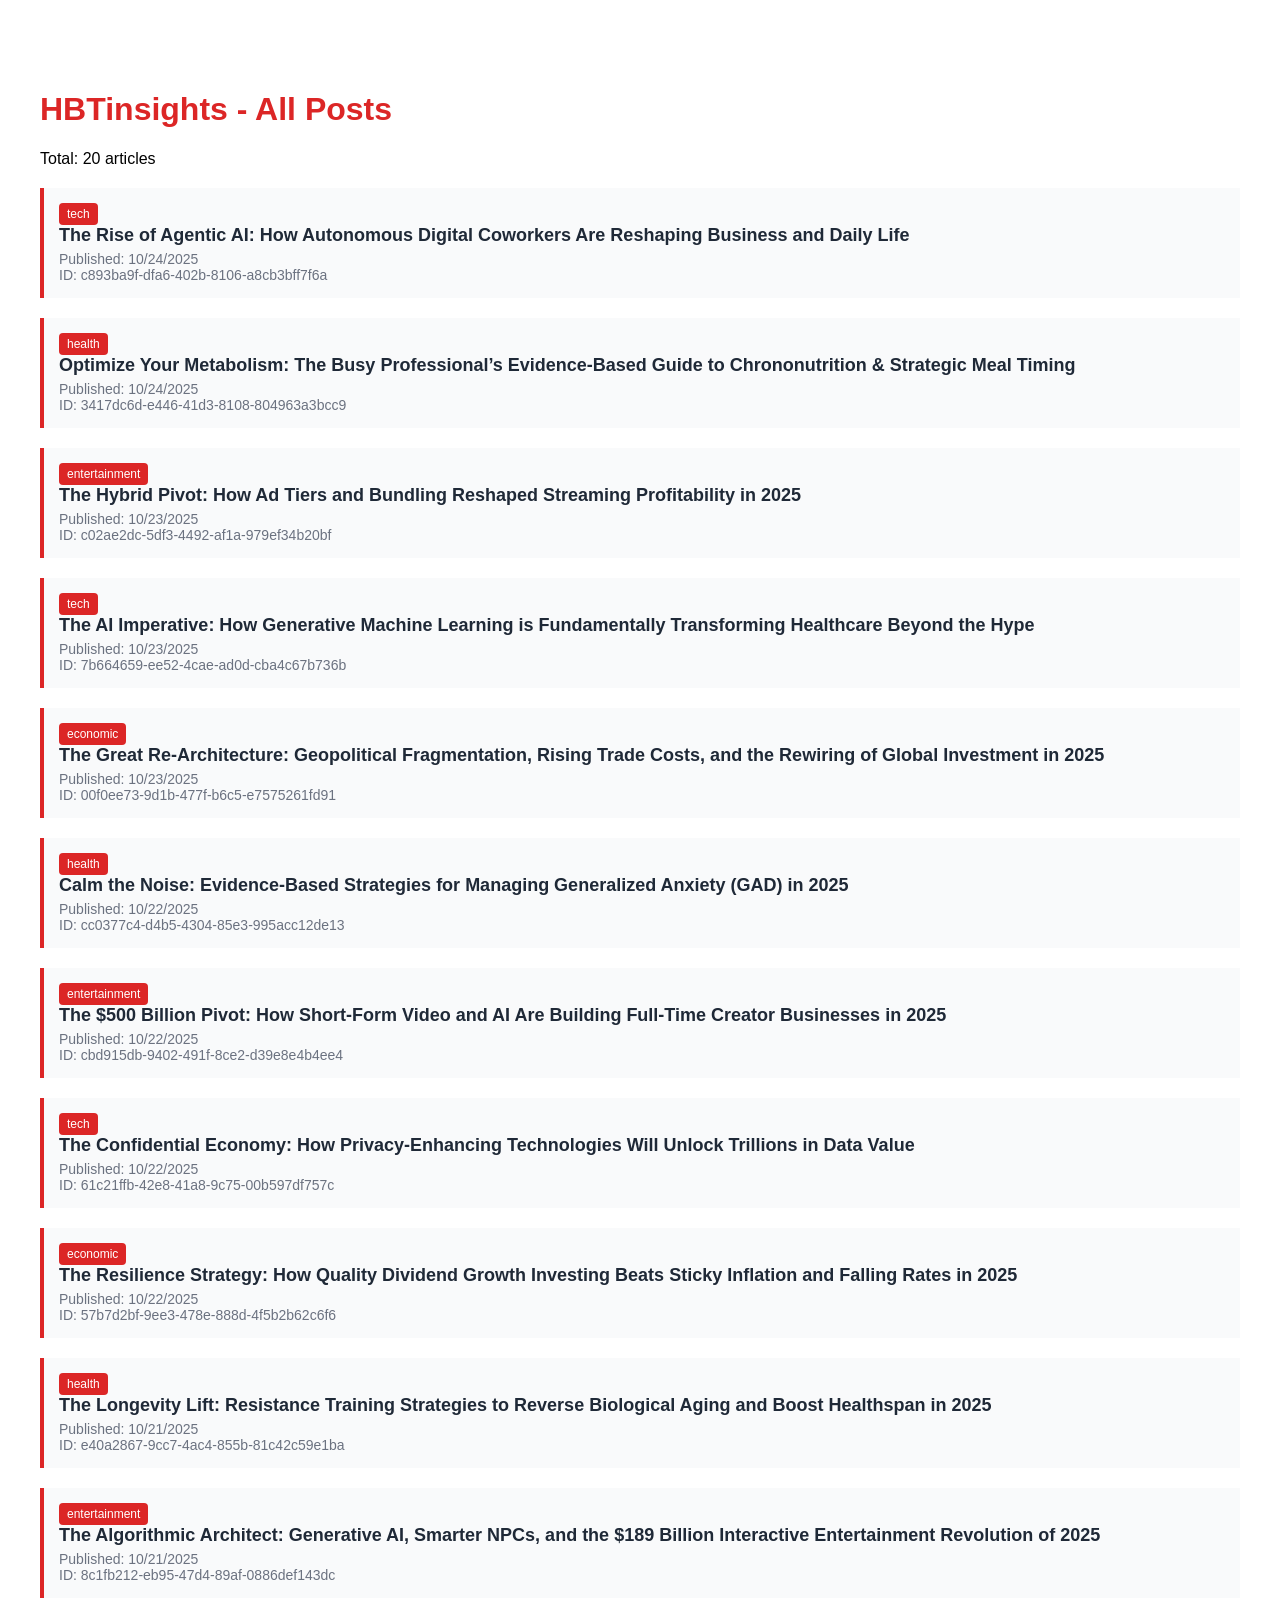
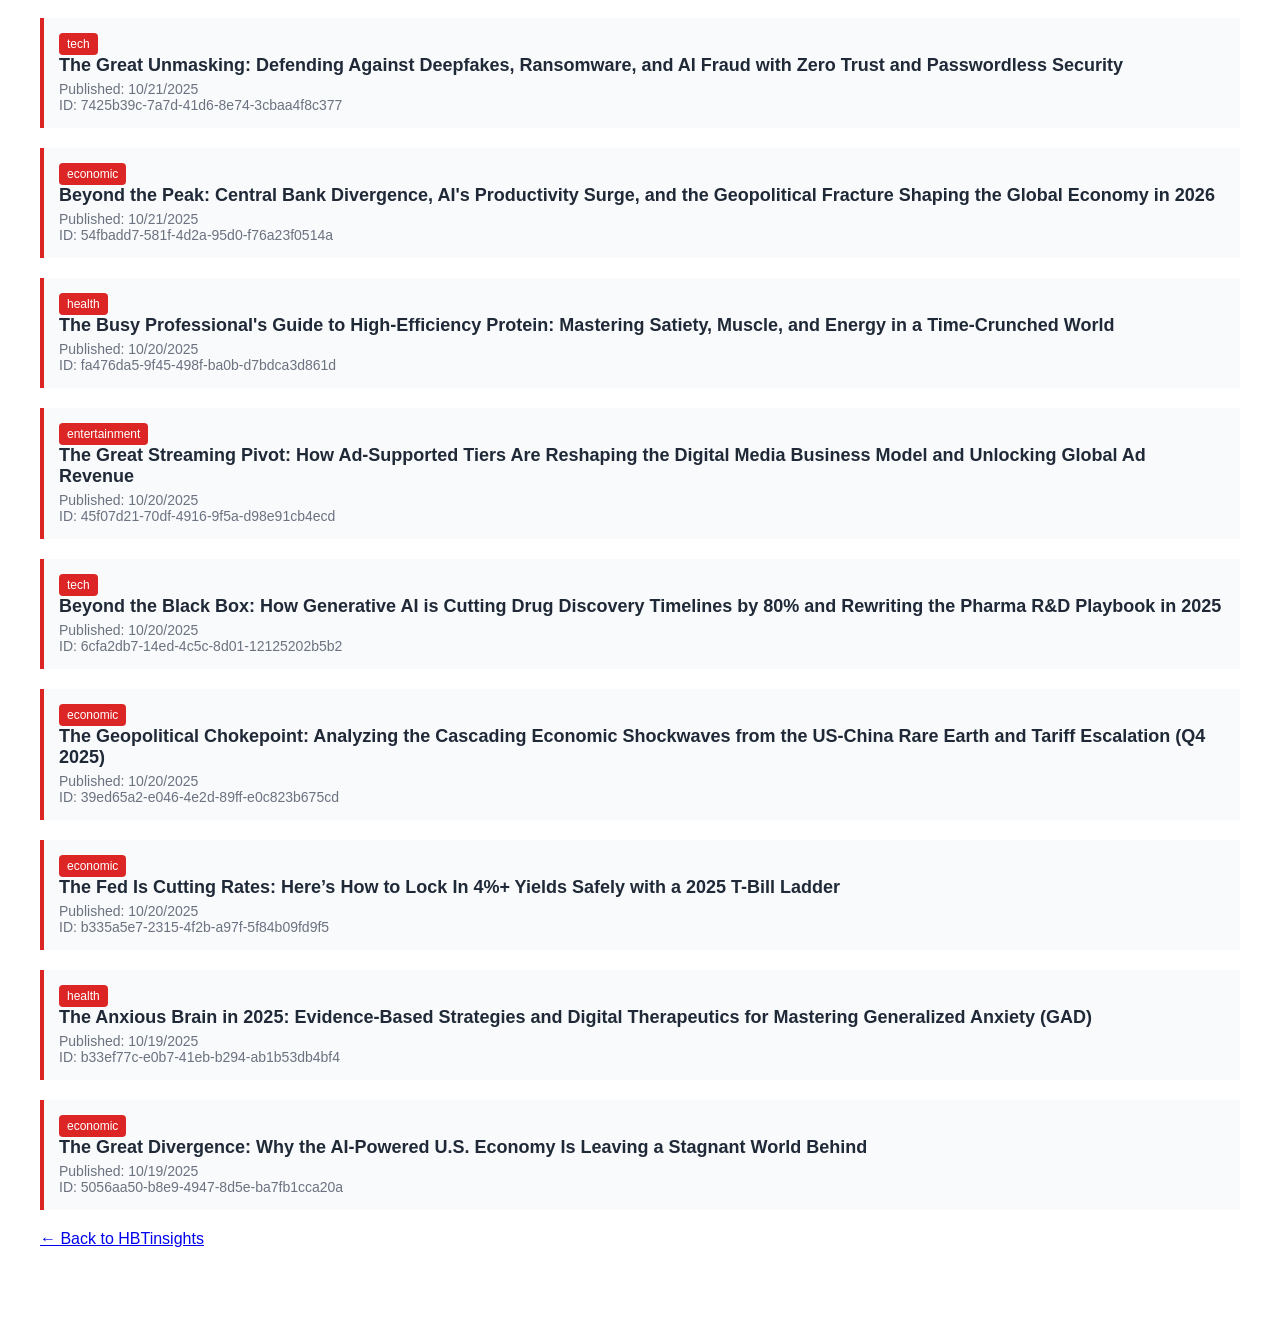
==== posts/index.html @ 68c30e2f "Remove Back to Home on category pages, unify top menu on About/Privacy/Contact, regenerate static co" ====
<!DOCTYPE html>
<html>
<head>
  <meta charset="UTF-8">
  <meta name="viewport" content="width=device-width, initial-scale=1.0">
  <title>All Posts - HBTinsights</title>
  <style>
    body { font-family: Arial, sans-serif; max-width: 1200px; margin: 50px auto; padding: 20px; }
    h1 { color: #dc2626; }
    .post-list { list-style: none; padding: 0; }
    .post-item { margin: 20px 0; padding: 15px; border-left: 4px solid #dc2626; background: #f9fafb; }
    .post-title { font-size: 18px; font-weight: bold; color: #1f2937; margin-bottom: 5px; }
    .post-meta { font-size: 14px; color: #6b7280; }
    .post-category { display: inline-block; padding: 4px 8px; background: #dc2626; color: white; font-size: 12px; border-radius: 4px; margin-right: 10px; }
  </style>
</head>
<body>
  <h1>HBTinsights - All Posts</h1>
  <p>Total: 20 articles</p>
  <ul class="post-list">
    
    <li class="post-item">
      <span class="post-category">tech</span>
      <div class="post-title">The Rise of Agentic AI: How Autonomous Digital Coworkers Are Reshaping Business and Daily Life</div>
      <div class="post-meta">Published: 10/24/2025</div>
      <div class="post-meta">ID: c893ba9f-dfa6-402b-8106-a8cb3bff7f6a</div>
    </li>
    
    <li class="post-item">
      <span class="post-category">health</span>
      <div class="post-title">Optimize Your Metabolism: The Busy Professional’s Evidence-Based Guide to Chrononutrition & Strategic Meal Timing</div>
      <div class="post-meta">Published: 10/24/2025</div>
      <div class="post-meta">ID: 3417dc6d-e446-41d3-8108-804963a3bcc9</div>
    </li>
    
    <li class="post-item">
      <span class="post-category">entertainment</span>
      <div class="post-title">The Hybrid Pivot: How Ad Tiers and Bundling Reshaped Streaming Profitability in 2025</div>
      <div class="post-meta">Published: 10/23/2025</div>
      <div class="post-meta">ID: c02ae2dc-5df3-4492-af1a-979ef34b20bf</div>
    </li>
    
    <li class="post-item">
      <span class="post-category">tech</span>
      <div class="post-title">The AI Imperative: How Generative Machine Learning is Fundamentally Transforming Healthcare Beyond the Hype</div>
      <div class="post-meta">Published: 10/23/2025</div>
      <div class="post-meta">ID: 7b664659-ee52-4cae-ad0d-cba4c67b736b</div>
    </li>
    
    <li class="post-item">
      <span class="post-category">economic</span>
      <div class="post-title">The Great Re-Architecture: Geopolitical Fragmentation, Rising Trade Costs, and the Rewiring of Global Investment in 2025</div>
      <div class="post-meta">Published: 10/23/2025</div>
      <div class="post-meta">ID: 00f0ee73-9d1b-477f-b6c5-e7575261fd91</div>
    </li>
    
    <li class="post-item">
      <span class="post-category">health</span>
      <div class="post-title">Calm the Noise: Evidence-Based Strategies for Managing Generalized Anxiety (GAD) in 2025</div>
      <div class="post-meta">Published: 10/22/2025</div>
      <div class="post-meta">ID: cc0377c4-d4b5-4304-85e3-995acc12de13</div>
    </li>
    
    <li class="post-item">
      <span class="post-category">entertainment</span>
      <div class="post-title">The $500 Billion Pivot: How Short-Form Video and AI Are Building Full-Time Creator Businesses in 2025</div>
      <div class="post-meta">Published: 10/22/2025</div>
      <div class="post-meta">ID: cbd915db-9402-491f-8ce2-d39e8e4b4ee4</div>
    </li>
    
    <li class="post-item">
      <span class="post-category">tech</span>
      <div class="post-title">The Confidential Economy: How Privacy-Enhancing Technologies Will Unlock Trillions in Data Value</div>
      <div class="post-meta">Published: 10/22/2025</div>
      <div class="post-meta">ID: 61c21ffb-42e8-41a8-9c75-00b597df757c</div>
    </li>
    
    <li class="post-item">
      <span class="post-category">economic</span>
      <div class="post-title">The Resilience Strategy: How Quality Dividend Growth Investing Beats Sticky Inflation and Falling Rates in 2025</div>
      <div class="post-meta">Published: 10/22/2025</div>
      <div class="post-meta">ID: 57b7d2bf-9ee3-478e-888d-4f5b2b62c6f6</div>
    </li>
    
    <li class="post-item">
      <span class="post-category">health</span>
      <div class="post-title">The Longevity Lift: Resistance Training Strategies to Reverse Biological Aging and Boost Healthspan in 2025</div>
      <div class="post-meta">Published: 10/21/2025</div>
      <div class="post-meta">ID: e40a2867-9cc7-4ac4-855b-81c42c59e1ba</div>
    </li>
    
    <li class="post-item">
      <span class="post-category">entertainment</span>
      <div class="post-title">The Algorithmic Architect: Generative AI, Smarter NPCs, and the $189 Billion Interactive Entertainment Revolution of 2025</div>
      <div class="post-meta">Published: 10/21/2025</div>
      <div class="post-meta">ID: 8c1fb212-eb95-47d4-89af-0886def143dc</div>
    </li>
    
    <li class="post-item">
      <span class="post-category">tech</span>
      <div class="post-title">The Great Unmasking: Defending Against Deepfakes, Ransomware, and AI Fraud with Zero Trust and Passwordless Security</div>
      <div class="post-meta">Published: 10/21/2025</div>
      <div class="post-meta">ID: 7425b39c-7a7d-41d6-8e74-3cbaa4f8c377</div>
    </li>
    
    <li class="post-item">
      <span class="post-category">economic</span>
      <div class="post-title">Beyond the Peak: Central Bank Divergence, AI's Productivity Surge, and the Geopolitical Fracture Shaping the Global Economy in 2026</div>
      <div class="post-meta">Published: 10/21/2025</div>
      <div class="post-meta">ID: 54fbadd7-581f-4d2a-95d0-f76a23f0514a</div>
    </li>
    
    <li class="post-item">
      <span class="post-category">health</span>
      <div class="post-title">The Busy Professional's Guide to High-Efficiency Protein: Mastering Satiety, Muscle, and Energy in a Time-Crunched World</div>
      <div class="post-meta">Published: 10/20/2025</div>
      <div class="post-meta">ID: fa476da5-9f45-498f-ba0b-d7bdca3d861d</div>
    </li>
    
    <li class="post-item">
      <span class="post-category">entertainment</span>
      <div class="post-title">The Great Streaming Pivot: How Ad-Supported Tiers Are Reshaping the Digital Media Business Model and Unlocking Global Ad Revenue</div>
      <div class="post-meta">Published: 10/20/2025</div>
      <div class="post-meta">ID: 45f07d21-70df-4916-9f5a-d98e91cb4ecd</div>
    </li>
    
    <li class="post-item">
      <span class="post-category">tech</span>
      <div class="post-title">Beyond the Black Box: How Generative AI is Cutting Drug Discovery Timelines by 80% and Rewriting the Pharma R&D Playbook in 2025</div>
      <div class="post-meta">Published: 10/20/2025</div>
      <div class="post-meta">ID: 6cfa2db7-14ed-4c5c-8d01-12125202b5b2</div>
    </li>
    
    <li class="post-item">
      <span class="post-category">economic</span>
      <div class="post-title">The Geopolitical Chokepoint: Analyzing the Cascading Economic Shockwaves from the US-China Rare Earth and Tariff Escalation (Q4 2025)</div>
      <div class="post-meta">Published: 10/20/2025</div>
      <div class="post-meta">ID: 39ed65a2-e046-4e2d-89ff-e0c823b675cd</div>
    </li>
    
    <li class="post-item">
      <span class="post-category">economic</span>
      <div class="post-title">The Fed Is Cutting Rates: Here’s How to Lock In 4%+ Yields Safely with a 2025 T-Bill Ladder</div>
      <div class="post-meta">Published: 10/20/2025</div>
      <div class="post-meta">ID: b335a5e7-2315-4f2b-a97f-5f84b09fd9f5</div>
    </li>
    
    <li class="post-item">
      <span class="post-category">health</span>
      <div class="post-title">The Anxious Brain in 2025: Evidence-Based Strategies and Digital Therapeutics for Mastering Generalized Anxiety (GAD)</div>
      <div class="post-meta">Published: 10/19/2025</div>
      <div class="post-meta">ID: b33ef77c-e0b7-41eb-b294-ab1b53db4bf4</div>
    </li>
    
    <li class="post-item">
      <span class="post-category">economic</span>
      <div class="post-title">The Great Divergence: Why the AI-Powered U.S. Economy Is Leaving a Stagnant World Behind</div>
      <div class="post-meta">Published: 10/19/2025</div>
      <div class="post-meta">ID: 5056aa50-b8e9-4947-8d5e-ba7fb1cca20a</div>
    </li>
    
  </ul>
  <p><a href="/">← Back to HBTinsights</a></p>
</body>
</html>
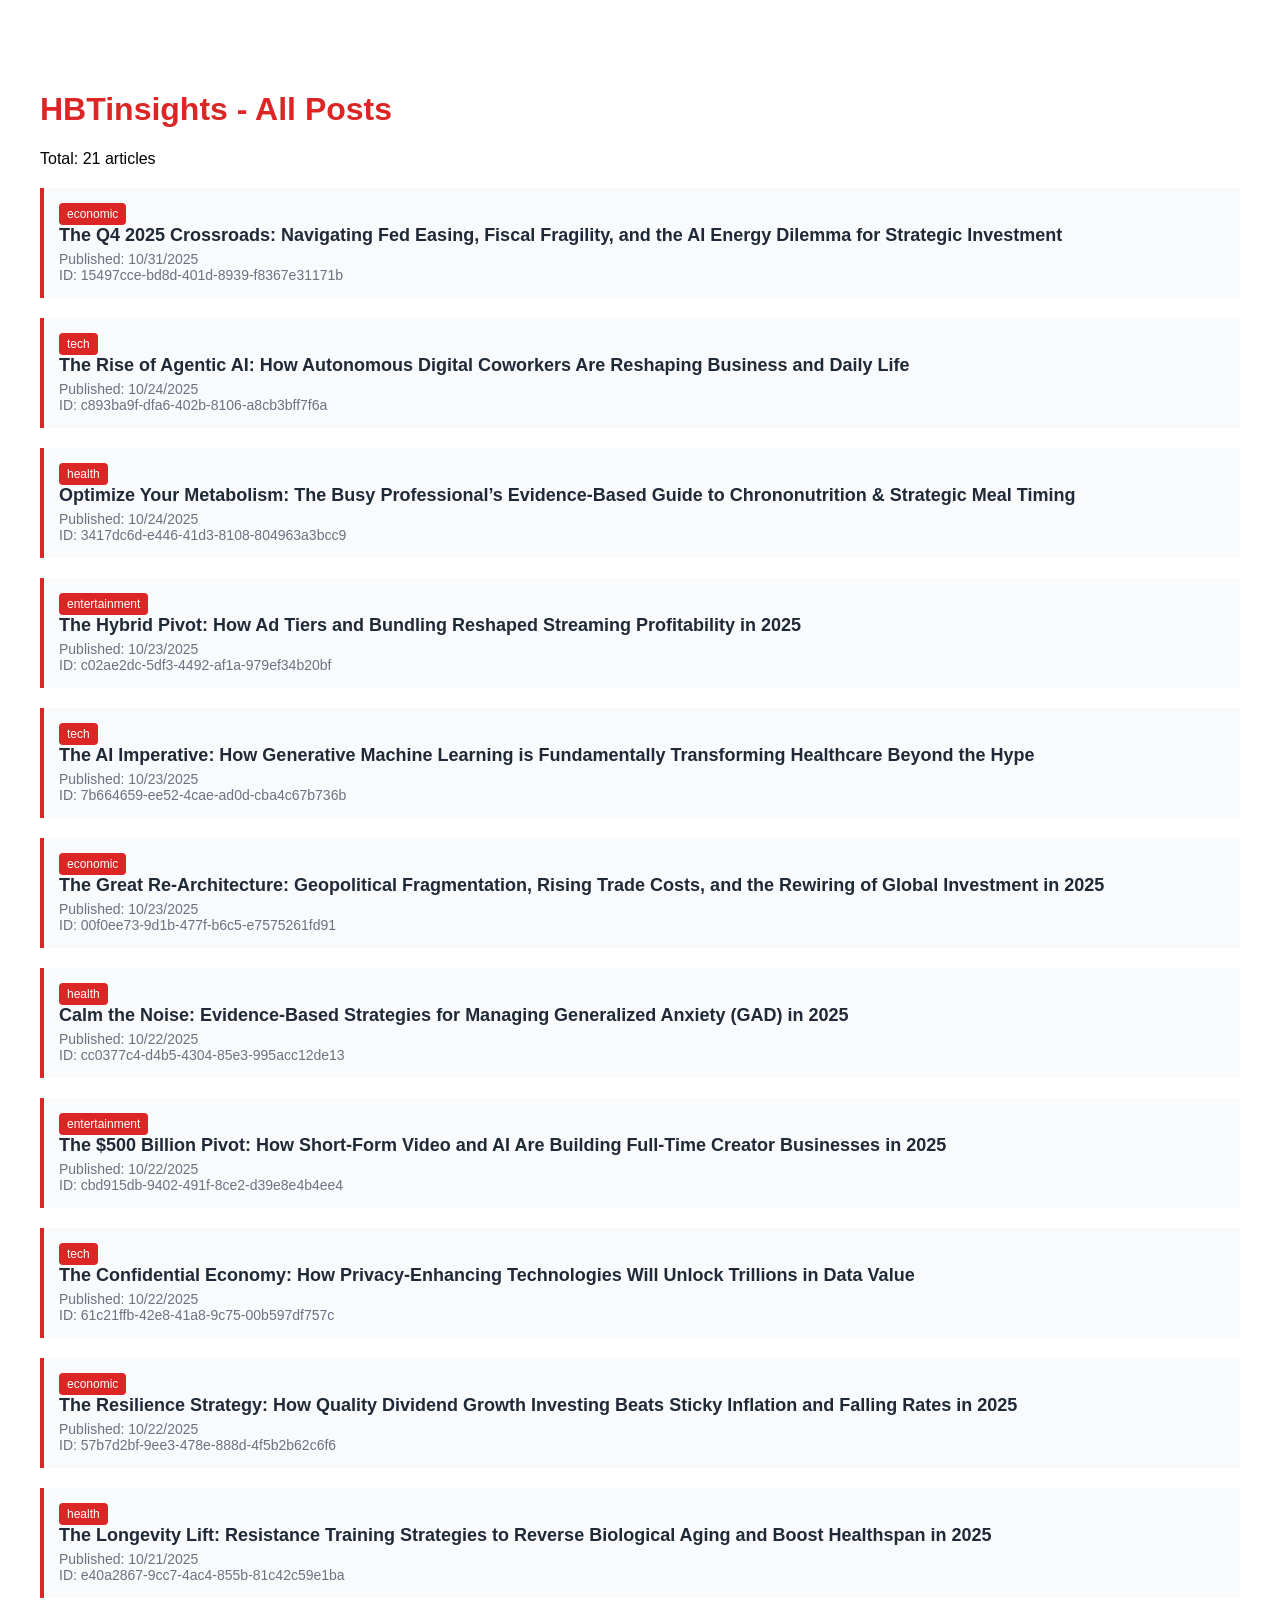
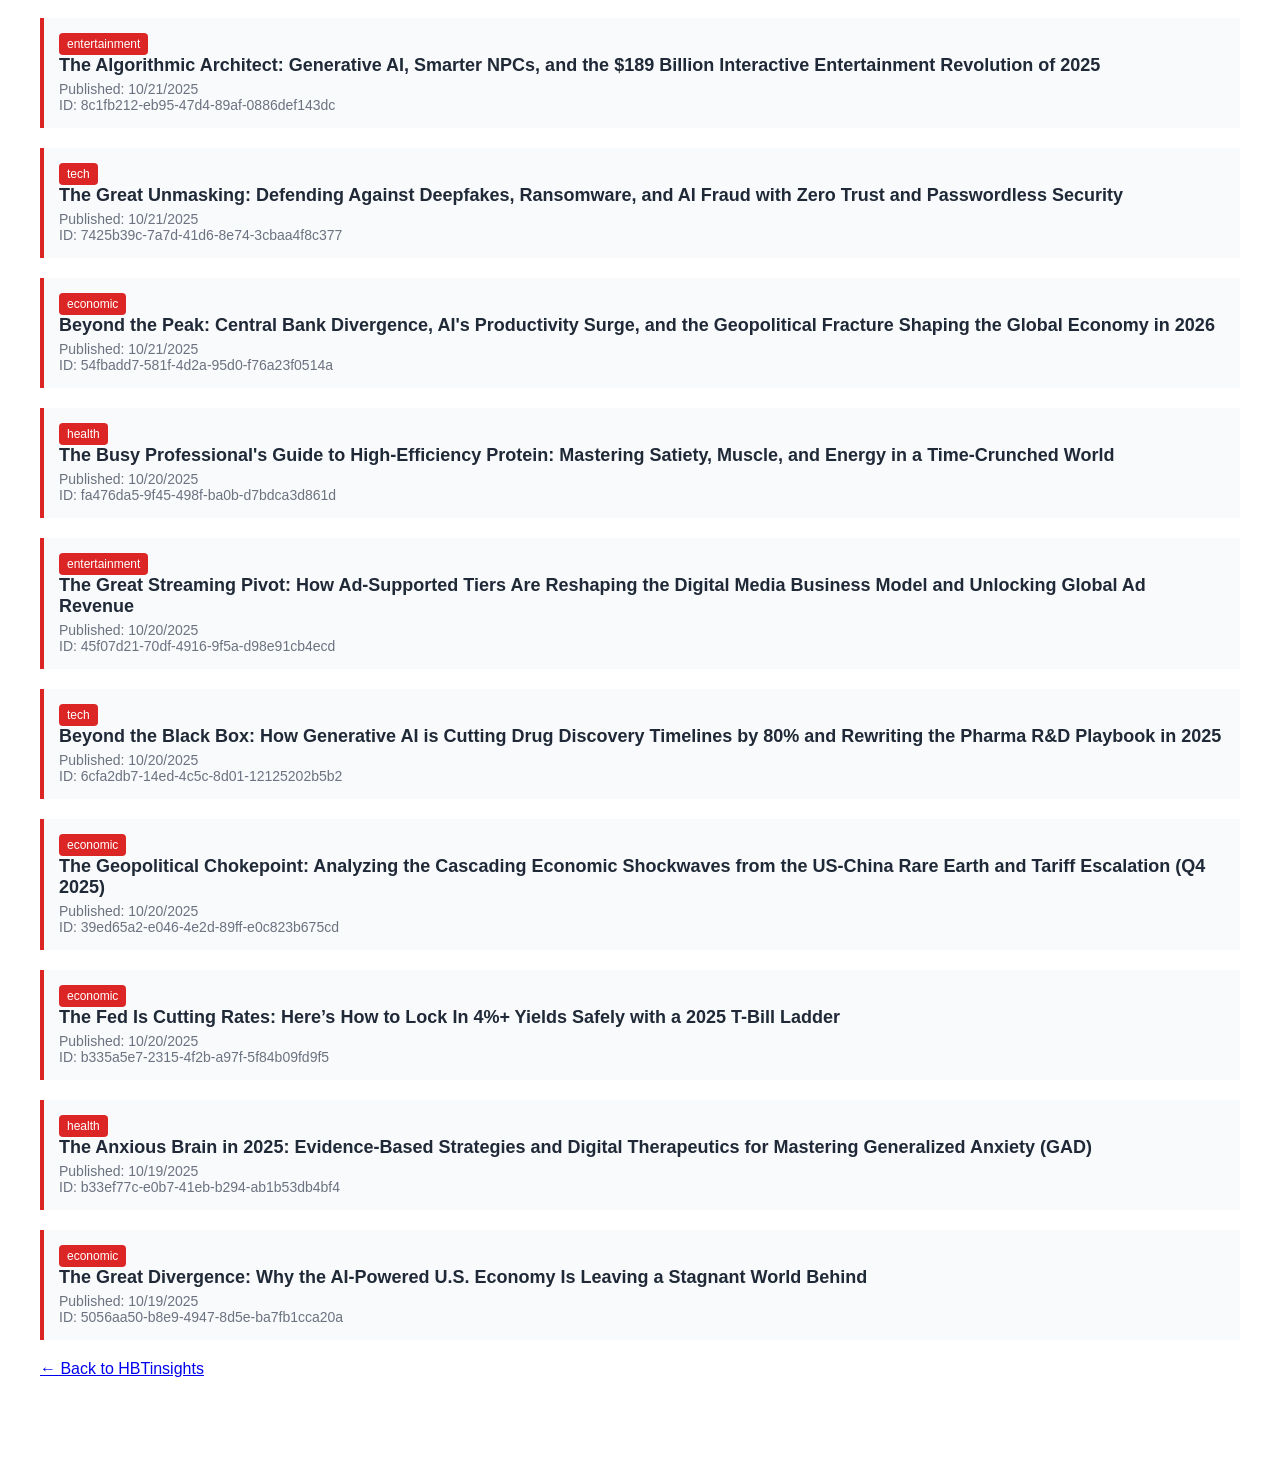
==== commit a7d42cf7: "updated post" ====
--- a/posts/index.html
+++ b/posts/index.html
@@ -16,8 +16,15 @@
 </head>
 <body>
   <h1>HBTinsights - All Posts</h1>
-  <p>Total: 20 articles</p>
+  <p>Total: 21 articles</p>
   <ul class="post-list">
+    
+    <li class="post-item">
+      <span class="post-category">economic</span>
+      <div class="post-title">The Q4 2025 Crossroads: Navigating Fed Easing, Fiscal Fragility, and the AI Energy Dilemma for Strategic Investment</div>
+      <div class="post-meta">Published: 10/31/2025</div>
+      <div class="post-meta">ID: 15497cce-bd8d-401d-8939-f8367e31171b</div>
+    </li>
     
     <li class="post-item">
       <span class="post-category">tech</span>
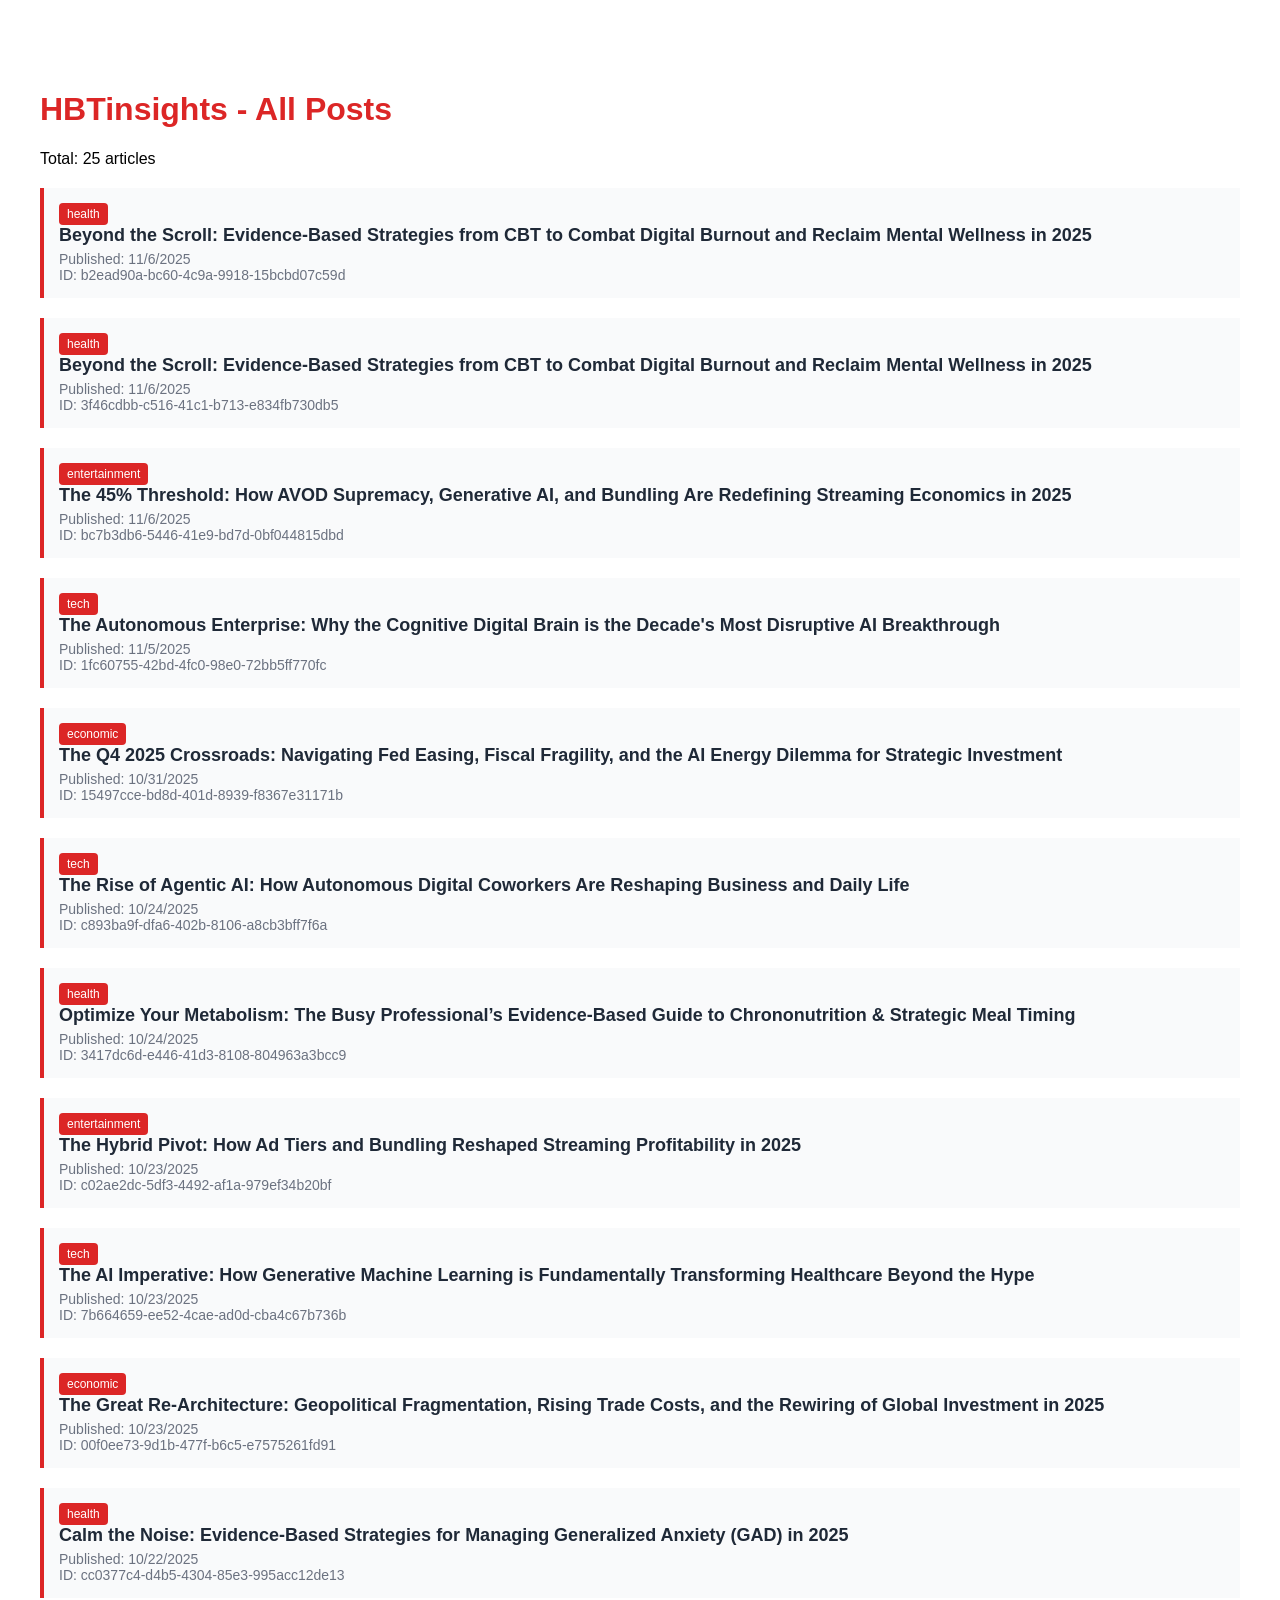
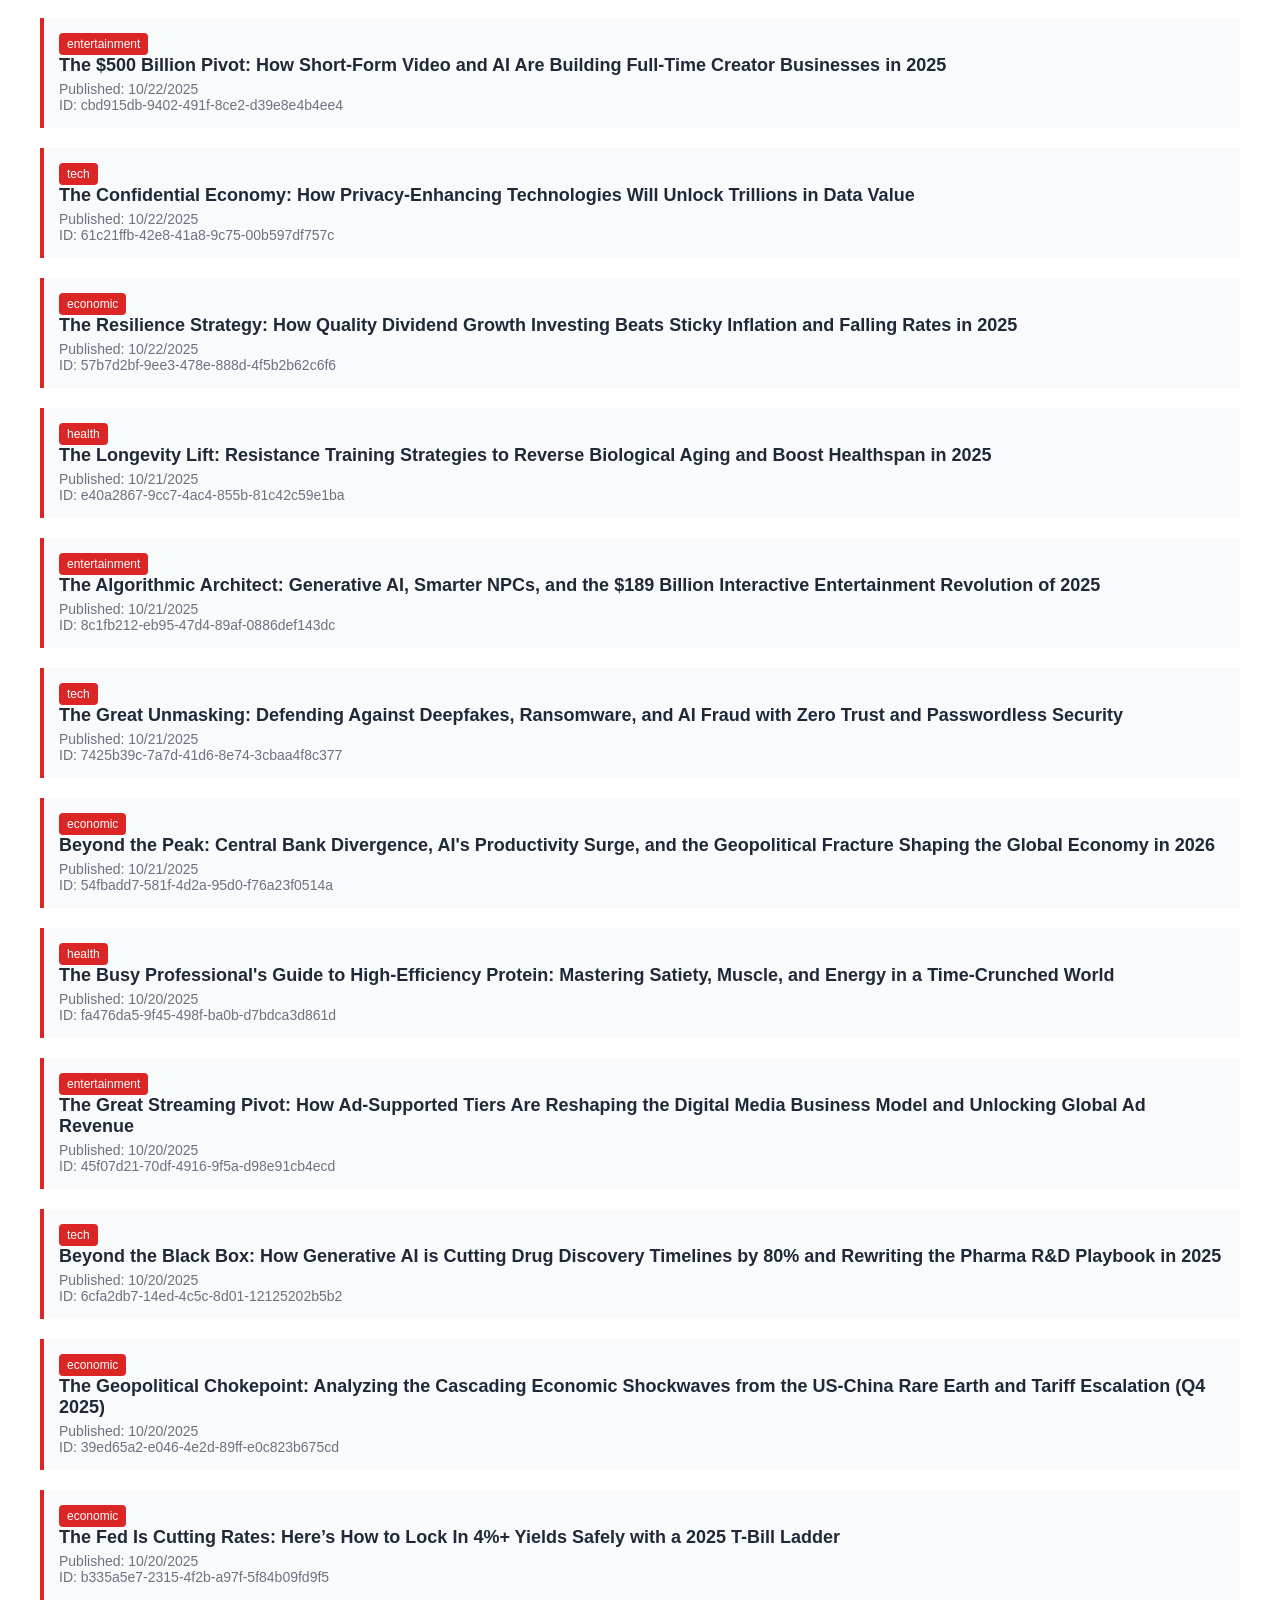
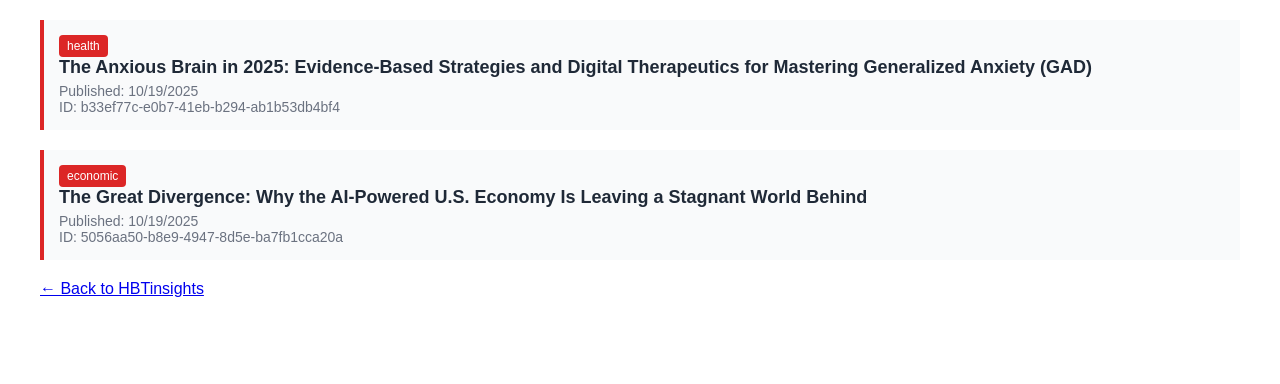
==== commit 56962355: "New Blog Added" ====
--- a/posts/index.html
+++ b/posts/index.html
@@ -16,8 +16,36 @@
 </head>
 <body>
   <h1>HBTinsights - All Posts</h1>
-  <p>Total: 21 articles</p>
+  <p>Total: 25 articles</p>
   <ul class="post-list">
+    
+    <li class="post-item">
+      <span class="post-category">health</span>
+      <div class="post-title">Beyond the Scroll: Evidence-Based Strategies from CBT to Combat Digital Burnout and Reclaim Mental Wellness in 2025</div>
+      <div class="post-meta">Published: 11/6/2025</div>
+      <div class="post-meta">ID: b2ead90a-bc60-4c9a-9918-15bcbd07c59d</div>
+    </li>
+    
+    <li class="post-item">
+      <span class="post-category">health</span>
+      <div class="post-title">Beyond the Scroll: Evidence-Based Strategies from CBT to Combat Digital Burnout and Reclaim Mental Wellness in 2025</div>
+      <div class="post-meta">Published: 11/6/2025</div>
+      <div class="post-meta">ID: 3f46cdbb-c516-41c1-b713-e834fb730db5</div>
+    </li>
+    
+    <li class="post-item">
+      <span class="post-category">entertainment</span>
+      <div class="post-title">The 45% Threshold: How AVOD Supremacy, Generative AI, and Bundling Are Redefining Streaming Economics in 2025</div>
+      <div class="post-meta">Published: 11/6/2025</div>
+      <div class="post-meta">ID: bc7b3db6-5446-41e9-bd7d-0bf044815dbd</div>
+    </li>
+    
+    <li class="post-item">
+      <span class="post-category">tech</span>
+      <div class="post-title">The Autonomous Enterprise: Why the Cognitive Digital Brain is the Decade's Most Disruptive AI Breakthrough</div>
+      <div class="post-meta">Published: 11/5/2025</div>
+      <div class="post-meta">ID: 1fc60755-42bd-4fc0-98e0-72bb5ff770fc</div>
+    </li>
     
     <li class="post-item">
       <span class="post-category">economic</span>
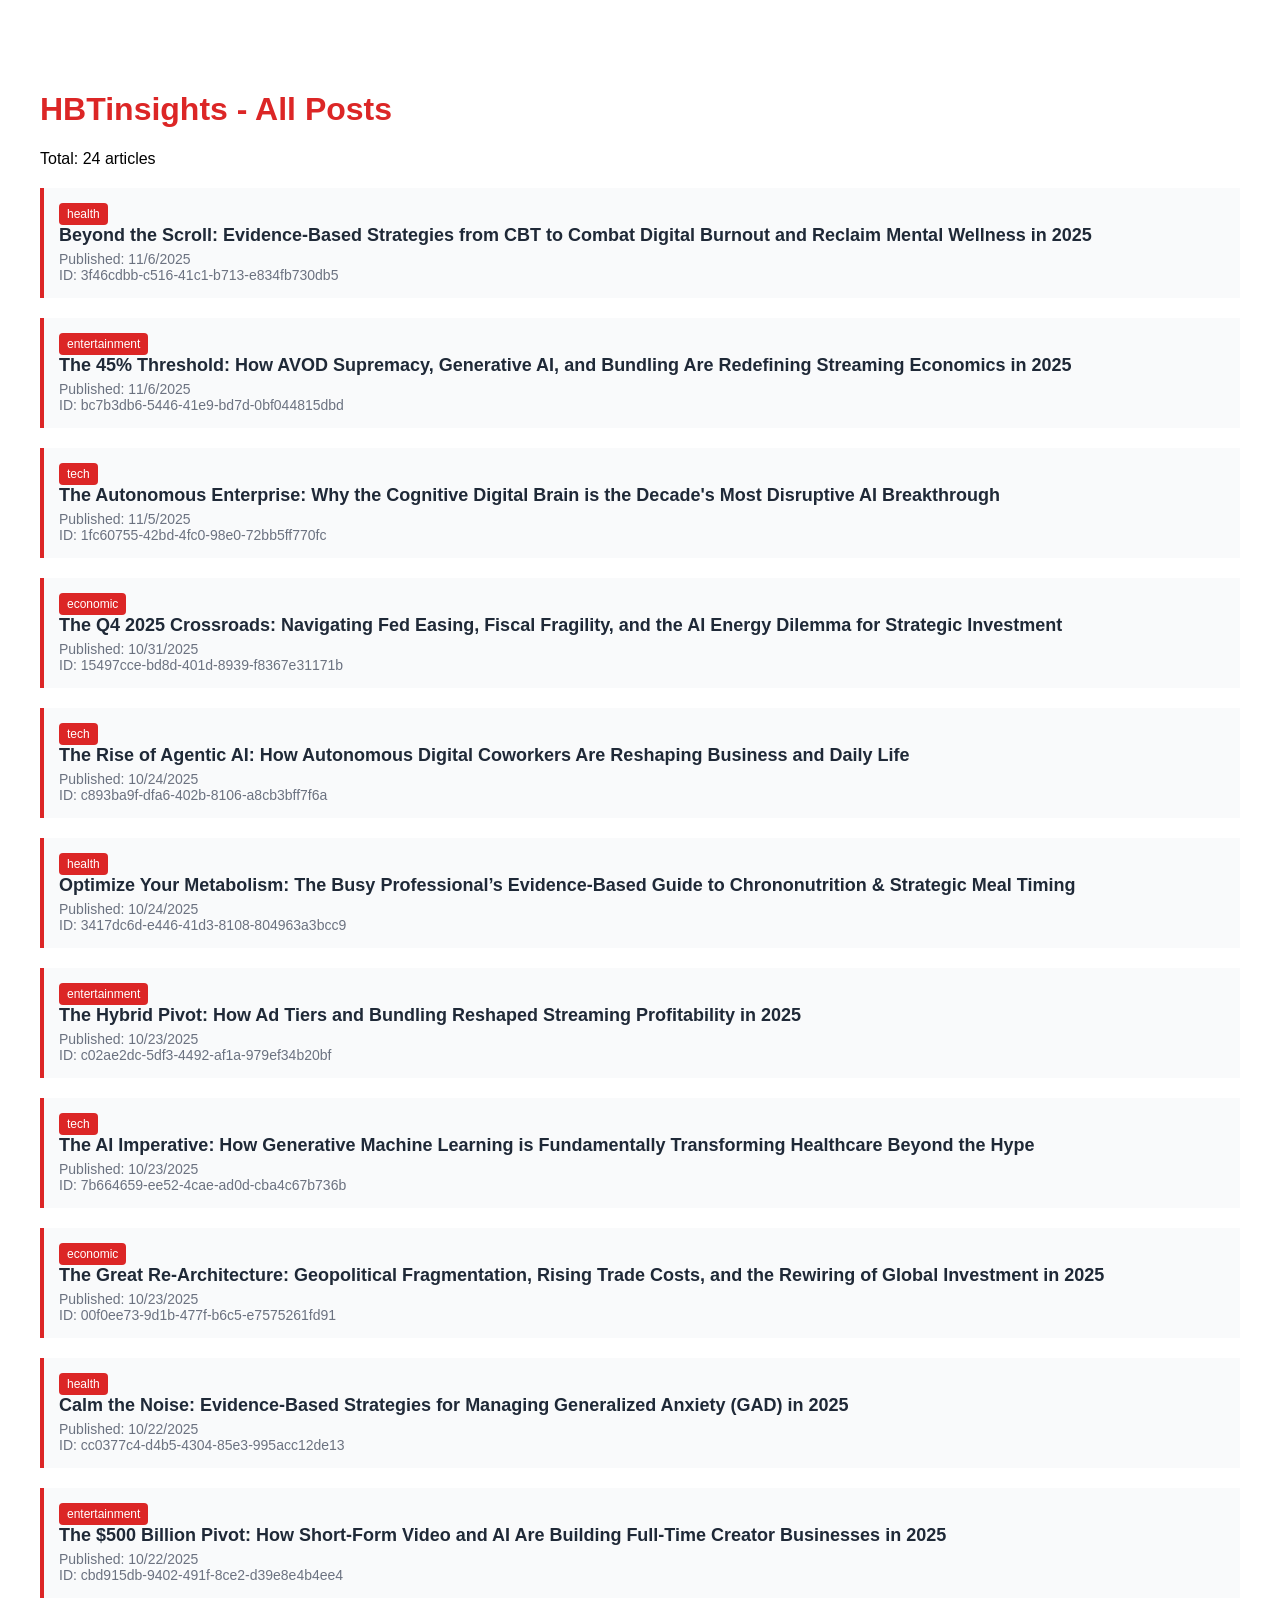
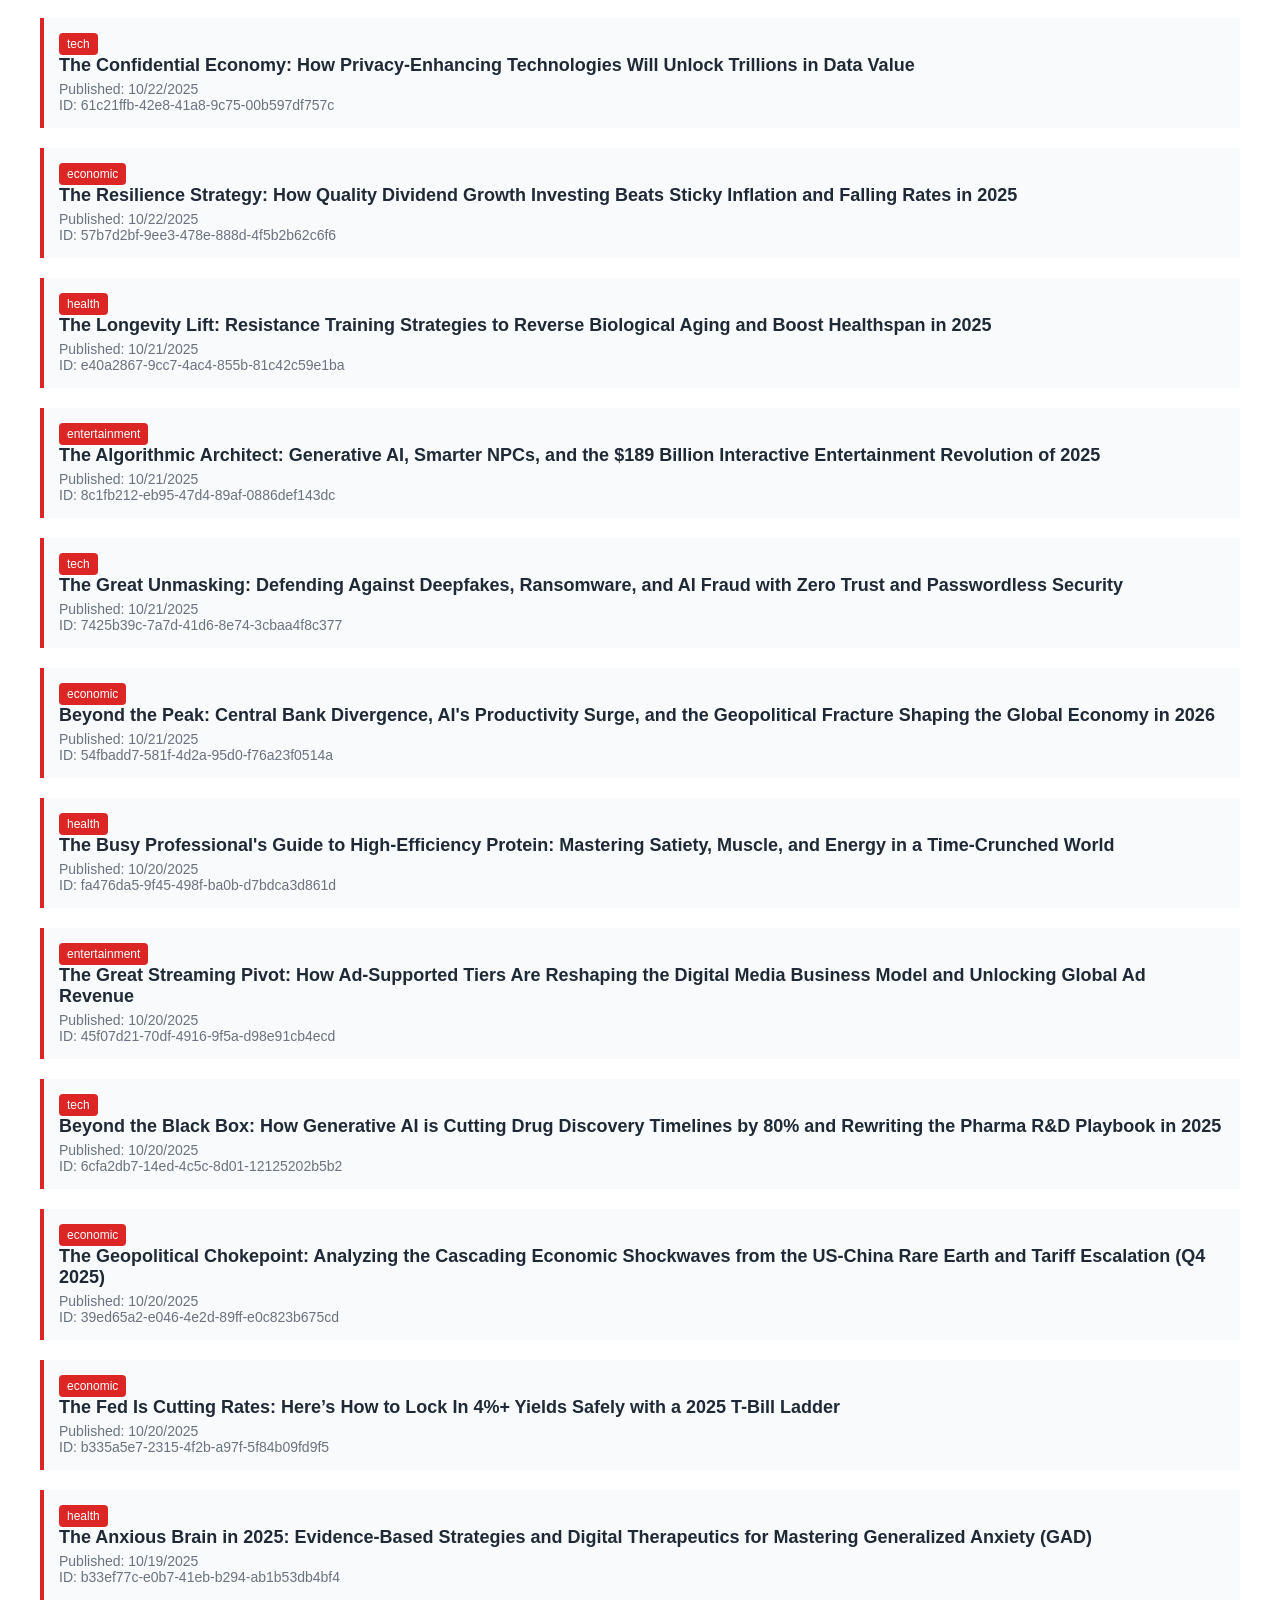
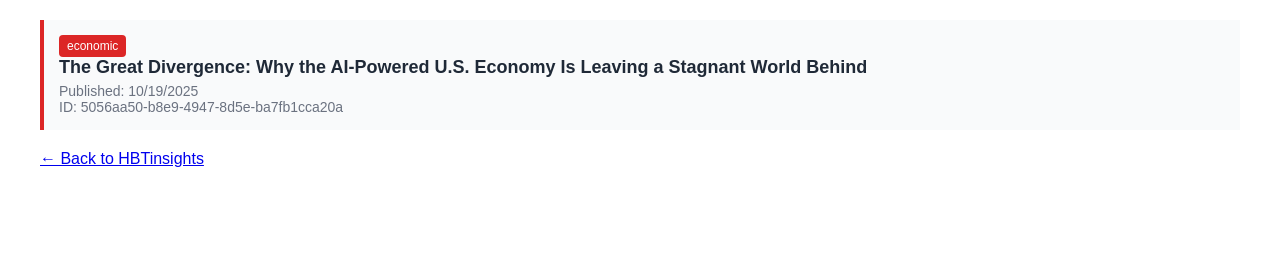
==== commit 75fe0e5a: "New Blog Added" ====
--- a/posts/index.html
+++ b/posts/index.html
@@ -16,15 +16,8 @@
 </head>
 <body>
   <h1>HBTinsights - All Posts</h1>
-  <p>Total: 25 articles</p>
+  <p>Total: 24 articles</p>
   <ul class="post-list">
-    
-    <li class="post-item">
-      <span class="post-category">health</span>
-      <div class="post-title">Beyond the Scroll: Evidence-Based Strategies from CBT to Combat Digital Burnout and Reclaim Mental Wellness in 2025</div>
-      <div class="post-meta">Published: 11/6/2025</div>
-      <div class="post-meta">ID: b2ead90a-bc60-4c9a-9918-15bcbd07c59d</div>
-    </li>
     
     <li class="post-item">
       <span class="post-category">health</span>
